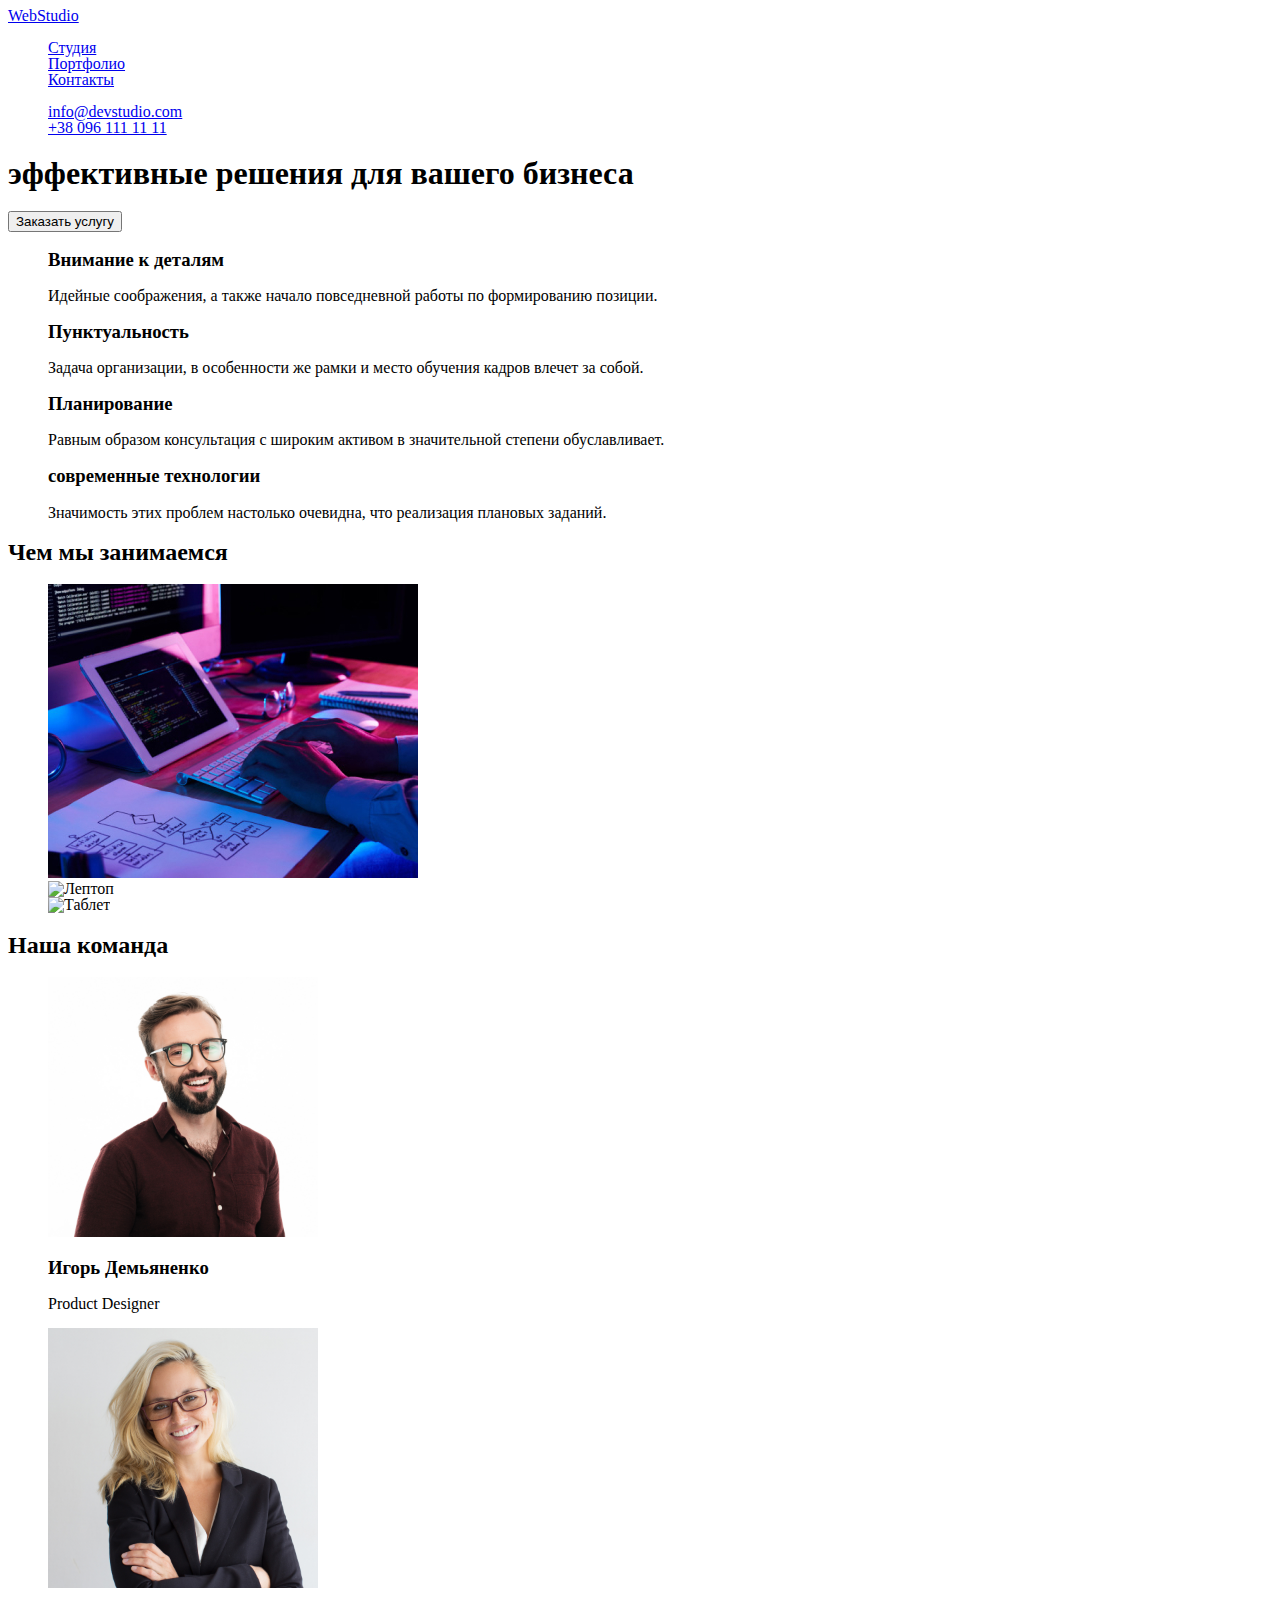
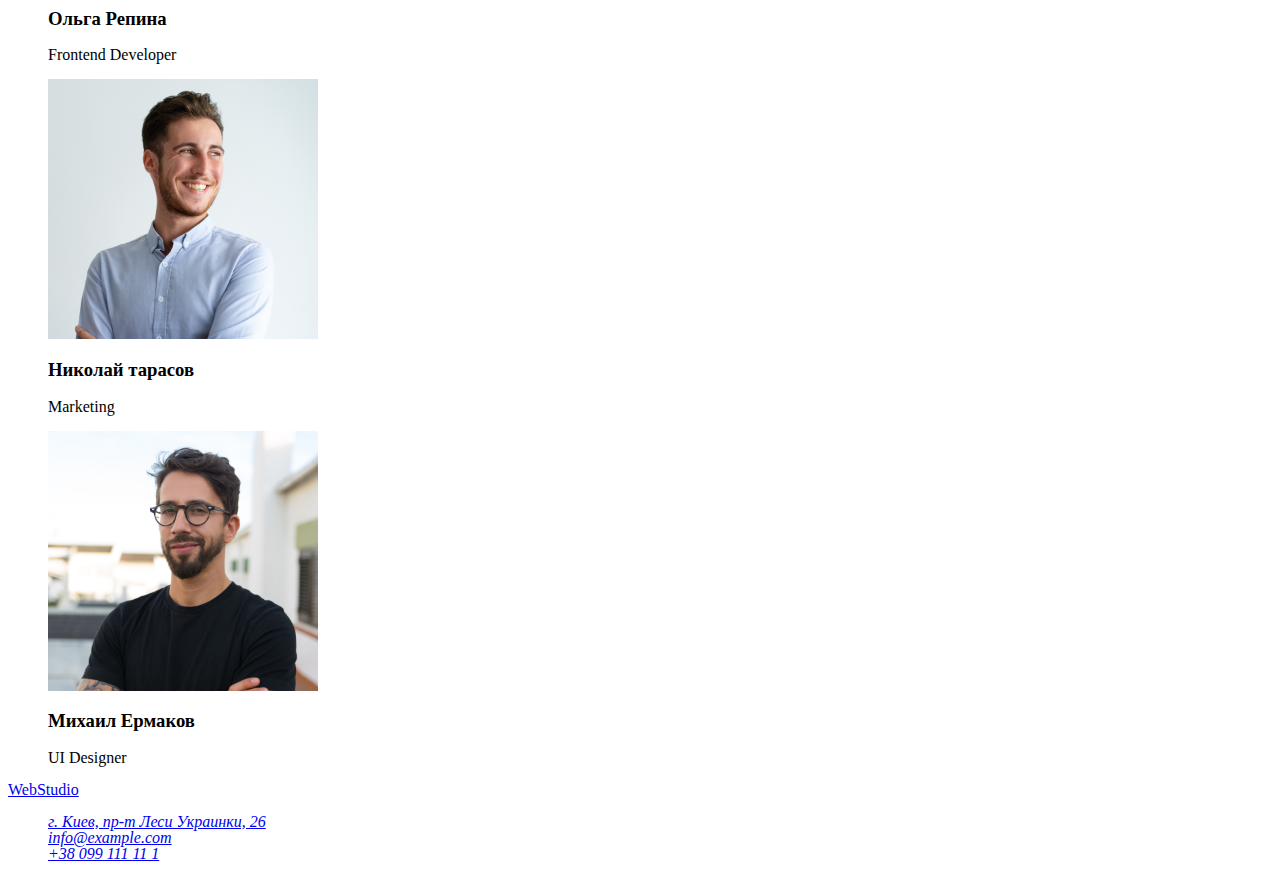
==== index.html @ f4ad7794 "First Commit" ====
<!DOCTYPE html>
<html lang="ru">
  <head>
    <meta charset="UTF-8" />
    <meta name="viewport" content="width=device-width, initial-scale=1.0" />
    <title>WebStudio</title>
    <link rel="stylesheet" href="reset.css">
    <link rel="stylesheet" href="./CSS/styles.css" />
    <link
      href="https://fonts.googleapis.com/css2?family=Montserrat:wght@400;700&display=swap"
      rel="stylesheet"
    />
  </head>
  <body>
    <header>
      <nav>
        <a href="#company">WebStudio</a>
        <ul>
          <li><a href="#studio">Студия</a></li>
          <li><a href="#portfolio">Портфолио</a></li>
          <li><a href="#contacts">Контакты</a></li>
        </ul>
        <ul>
          <li><a href="mailto:info@devstudio.com">info@devstudio.com</a></li>
          <li><a href="tel:+380961111111">+38 096 111 11 11</a></li>
        </ul>
      </nav>
    </header>
    <main>
      <section>
        <div>
          <h1>эффективные решения для вашего бизнеса</h1>
          <button>Заказать услугу</button>
        </div>
      </section>
      <section class="CompanyValues">
        <h2 hidden>Скрытый Заголовок</h2>
        <ul>
          <li>
            <h3>Внимание к деталям</h3>
            <p>
              Идейные соображения, а также начало повседневной работы по
              формированию позиции.
            </p></li>
          <li>
            <h3>Пунктуальность</h3>
            <p>
              Задача организации, в особенности же рамки и место обучения кадров
              влечет за собой.
            </p></li>
          <li>
            <h3>Планирование</h3>
            <p>
              Равным образом консультация с широким активом в значительной степени
              обуславливает.
            </p></li>
          <li>
            <h3>современные технологии</h3>
            <p>
              Значимость этих проблем настолько очевидна, что реализация плановых
              заданий.
            </p></li>
        </ul>
        </section>
        <section>
          <h2>Чем мы занимаемся</h2>
          <ul>
            <li><img src="images/img(7).jpg" width="370" height="294" alt="ПК" /></li>
            <li><img src="Images/img(1).jpg" width="370" height="294" alt="Лептоп" /></li>
            <li><img src="Images/img(2).jpg" width="370" height="294" alt="Таблет" /></li>
          </ul>
        </section>
        <section> 
          <h2>Наша команда</h2>
        <ul>
            <li><img src="images/img(3).jpg" width="270" height="260" alt="Игорь Демьяненко" />
              <h3>Игорь Демьяненко</h3>
                <p lang="en">Product Designer</p></li>
            <li><img src="images/img(4).jpg" width="270" height="260" alt="Ольга Репина" />
              <h3>Ольга Репина</h3>
                <p lang="en">Frontend Developer</p></li>
            <li><img src="images/img(5).jpg" width="270" height="260" alt="Николай тарасов" />
              <h3>Николай тарасов</h3>
                <p lang="en">Marketing</p></li>
            <li><img src="images/img(6).jpg" width="270" height="260" alt="Михаил Ермаков" />
              <h3>Михаил Ермаков</h3>
                <p lang="en">UI Designer</p></li>
          </ul>
        </section>
      </main>
      <footer>
        <a href="#company">WebStudio</a>
      <address>
        <ul>
          <li><a href="https://goo.gl/maps/876GTmh62noZVfSe7" target="blank" rel="noopener noreferer">г. Киев, пр-т Леси Украинки, 26
          </a></li>
          <li><a href="mailto:">info@example.com</a></li>
          <li><a href="tel:+38099111111">+38 099 111 11 1</a></li>
        </ul>
      </address>
    </footer>
  </body>
</html>
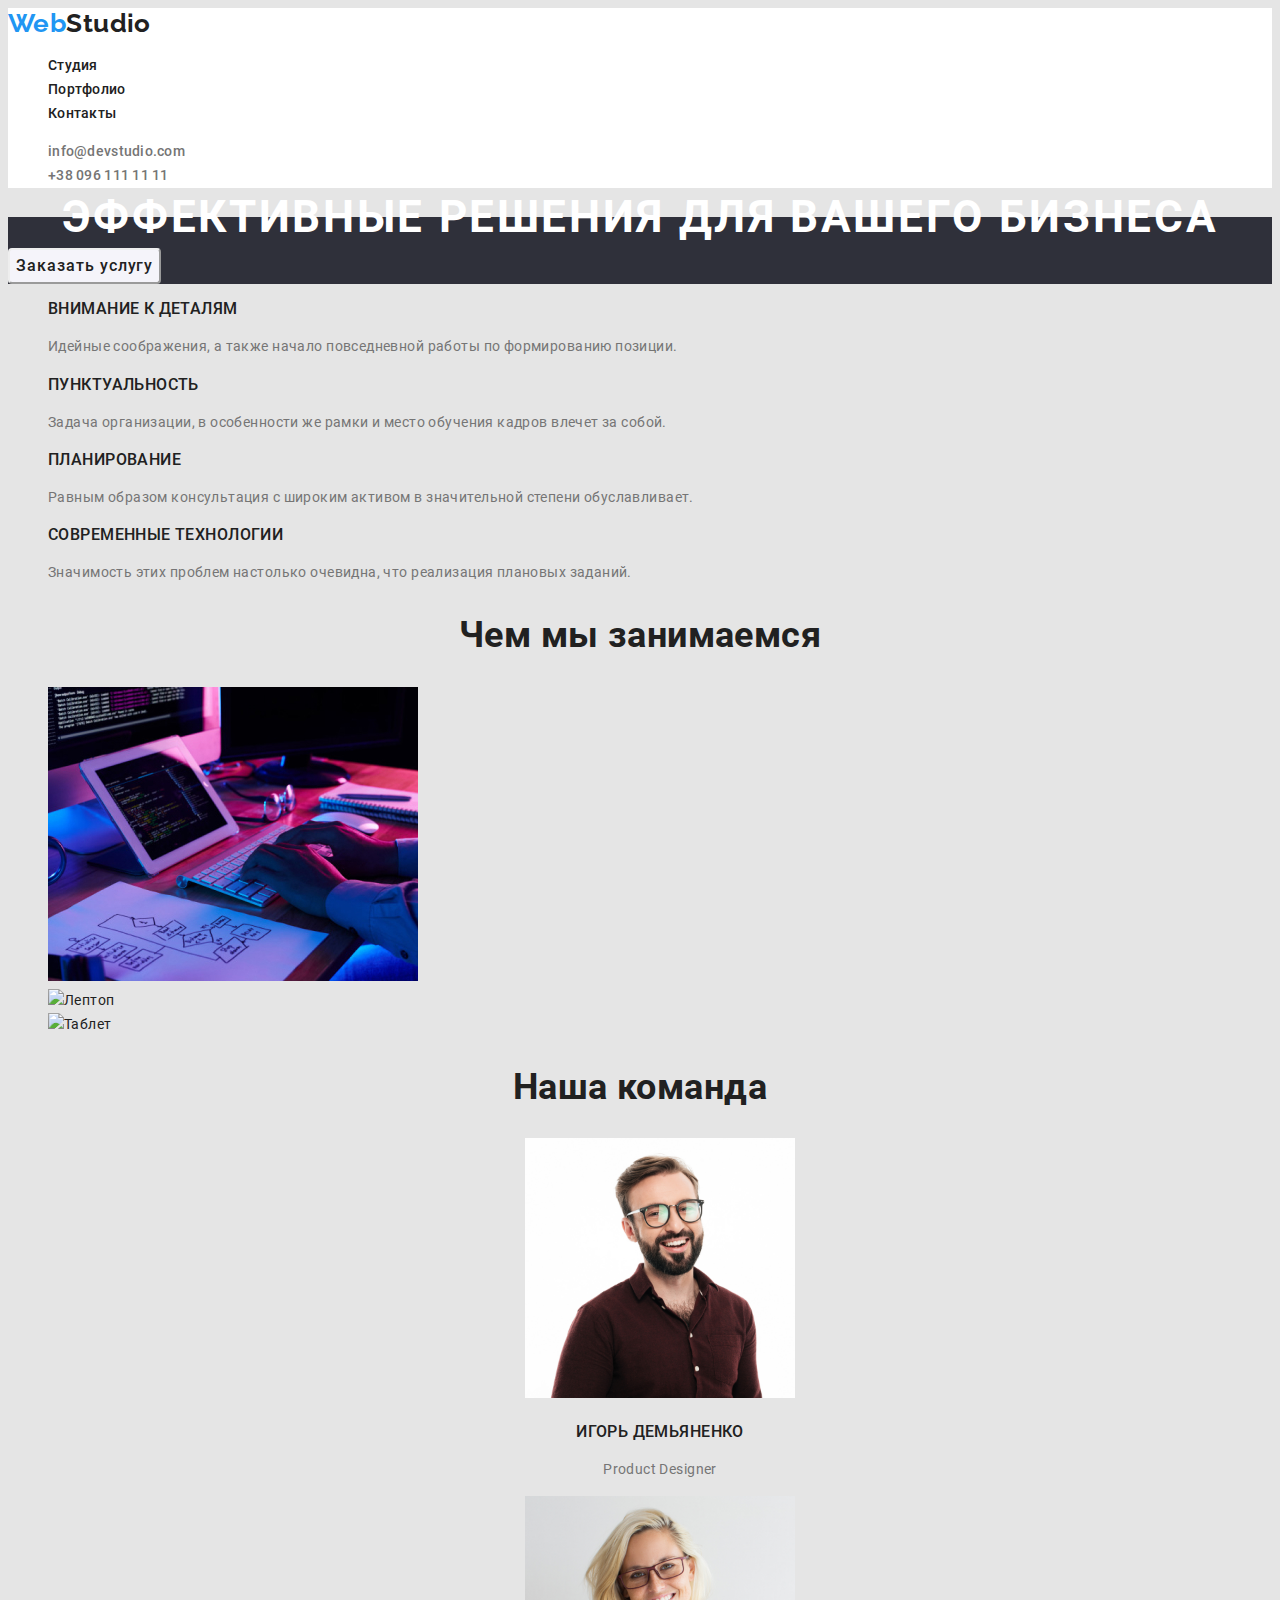
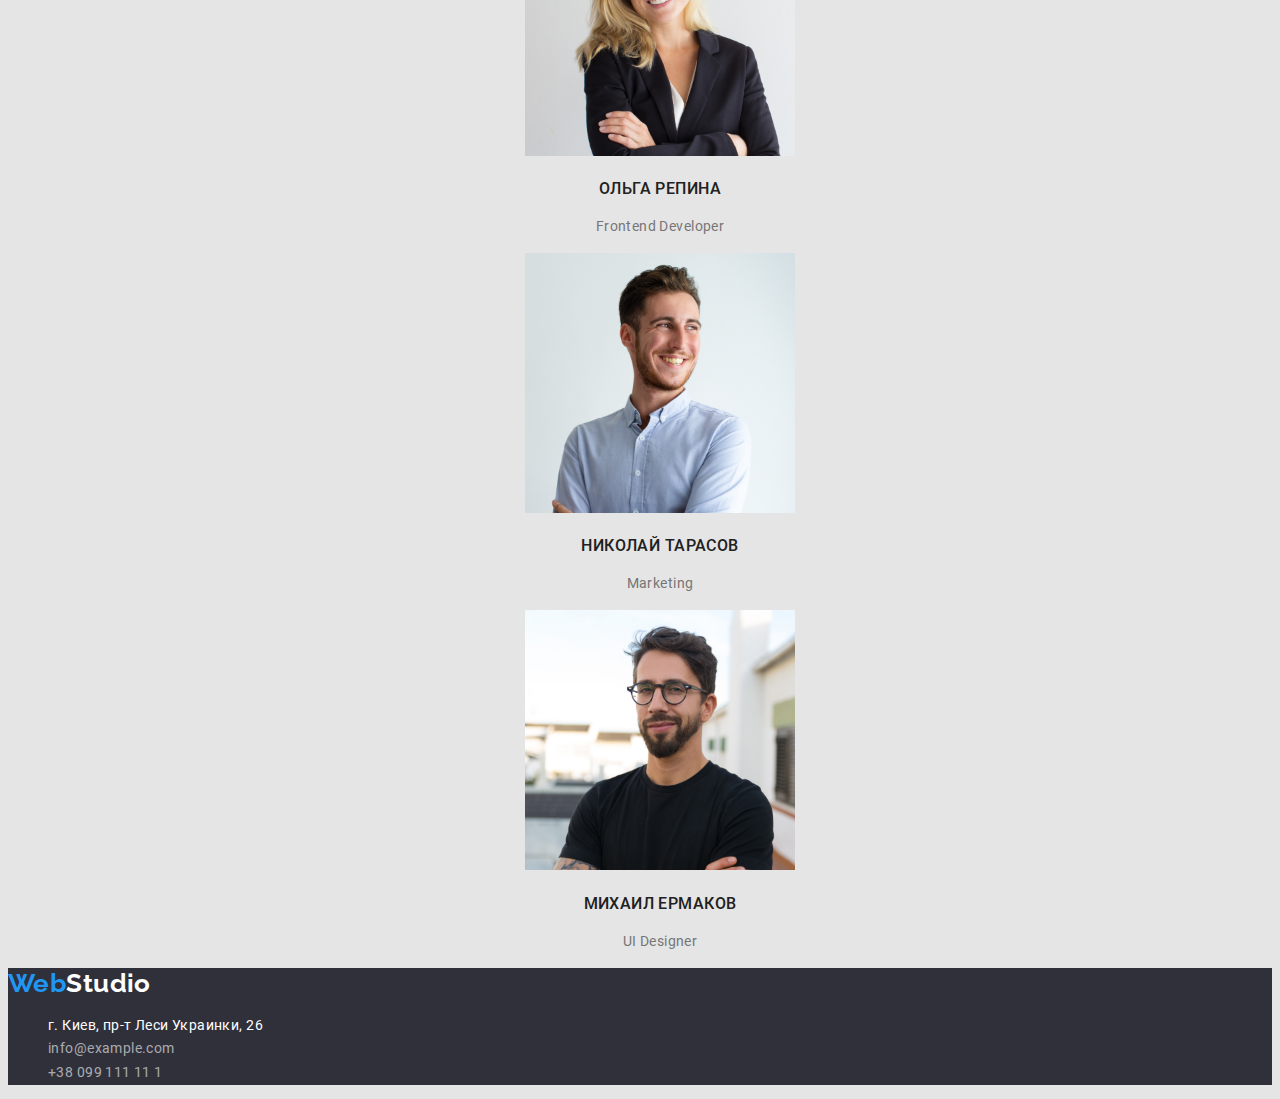
==== commit 7de6311a: "HW2-mvp" ====
--- a/index.html
+++ b/index.html
@@ -5,65 +5,60 @@
     <meta name="viewport" content="width=device-width, initial-scale=1.0" />
     <title>WebStudio</title>
     <link rel="stylesheet" href="reset.css">
-    <link rel="stylesheet" href="./CSS/styles.css" />
-    <link
-      href="https://fonts.googleapis.com/css2?family=Montserrat:wght@400;700&display=swap"
-      rel="stylesheet"
-    />
+    <link href="https://fonts.googleapis.com/css2?family=Raleway:wght@700&display=swap" rel="stylesheet">
+    <link rel="stylesheet" href="./css/styles.css" />
   </head>
   <body>
-    <header>
+    <header class="header">
+      <a href="#company" class="link-logo-h"><span class="web">Web</span>Studio</a>
       <nav>
-        <a href="#company">WebStudio</a>
-        <ul>
-          <li><a href="#studio">Студия</a></li>
-          <li><a href="#portfolio">Портфолио</a></li>
-          <li><a href="#contacts">Контакты</a></li>
+        <ul class="menu">
+          <li class="menu-item"><a href="#studio"class="menu-nav">Студия</a></li>
+          <li class="menu-item"><a href="portfolio.html"class="menu-nav">Портфолио</a></li>
+          <li class="menu-item"><a href="#contacts"class="menu-nav">Контакты</a></li>
         </ul>
         <ul>
-          <li><a href="mailto:info@devstudio.com">info@devstudio.com</a></li>
-          <li><a href="tel:+380961111111">+38 096 111 11 11</a></li>
+          <li><a href="mailto:info@devstudio.com"class="e-address">info@devstudio.com</a></li>
+          <li><a href="tel:+380961111111"class="e-address">+38 096 111 11 11</a></li>
         </ul>
       </nav>
     </header>
     <main>
-      <section>
-        <div>
-          <h1>эффективные решения для вашего бизнеса</h1>
-          <button>Заказать услугу</button>
-        </div>
+      <section class="dark-bg">
+        <h1 class="page-title">эффективные решения для вашего бизнеса</h1>
+        <button class="btn">Заказать услугу</button>
       </section>
       <section class="CompanyValues">
         <h2 hidden>Скрытый Заголовок</h2>
         <ul>
           <li>
-            <h3>Внимание к деталям</h3>
-            <p>
+            <h3 class="features">Внимание к деталям</h3>
+            <p class="main-text">
               Идейные соображения, а также начало повседневной работы по
               формированию позиции.
             </p></li>
           <li>
-            <h3>Пунктуальность</h3>
-            <p>
+            <h3 class="features">Пунктуальность</h3>
+            <p class="main-text">
               Задача организации, в особенности же рамки и место обучения кадров
               влечет за собой.
             </p></li>
           <li>
-            <h3>Планирование</h3>
-            <p>
+            <h3 class="features">Планирование</h3>
+            <p class="main-text">
               Равным образом консультация с широким активом в значительной степени
               обуславливает.
             </p></li>
           <li>
-            <h3>современные технологии</h3>
-            <p>
+            <h3 class="features">современные технологии</h3>
+            <p class="main-text">
               Значимость этих проблем настолько очевидна, что реализация плановых
               заданий.
             </p></li>
         </ul>
         </section>
         <section>
-          <h2>Чем мы занимаемся</h2>
+          <h2 class="section-title">Чем мы занимаемся</h2>
           <ul>
             <li><img src="images/img(7).jpg" width="370" height="294" alt="ПК" /></li>
             <li><img src="Images/img(1).jpg" width="370" height="294" alt="Лептоп" /></li>
@@ -71,31 +66,31 @@
           </ul>
         </section>
         <section> 
-          <h2>Наша команда</h2>
-        <ul>
+          <h2 class="section-title">Наша команда</h2>
+        <ul class="team">
             <li><img src="images/img(3).jpg" width="270" height="260" alt="Игорь Демьяненко" />
-              <h3>Игорь Демьяненко</h3>
-                <p lang="en">Product Designer</p></li>
+              <h3 class="features">Игорь Демьяненко</h3>
+                <p class="main-text" lang="en">Product Designer</p></li>
             <li><img src="images/img(4).jpg" width="270" height="260" alt="Ольга Репина" />
-              <h3>Ольга Репина</h3>
-                <p lang="en">Frontend Developer</p></li>
+              <h3 class="features">Ольга Репина</h3>
+                <p class="main-text" lang="en">Frontend Developer</p></li>
             <li><img src="images/img(5).jpg" width="270" height="260" alt="Николай тарасов" />
-              <h3>Николай тарасов</h3>
-                <p lang="en">Marketing</p></li>
+              <h3 class="features">Николай тарасов</h3>
+                <p class="main-text" lang="en">Marketing</p></li>
             <li><img src="images/img(6).jpg" width="270" height="260" alt="Михаил Ермаков" />
-              <h3>Михаил Ермаков</h3>
-                <p lang="en">UI Designer</p></li>
+              <h3 class="features">Михаил Ермаков</h3>
+                <p class="main-text" lang="en">UI Designer</p></li>
           </ul>
         </section>
       </main>
-      <footer>
-        <a href="#company">WebStudio</a>
-      <address>
+      <footer class="basement">
+        <a href="#company"class="link-logo-f"><span class="web">Web</span>Studio</a>
+      <address class="address-accent">
         <ul>
-          <li><a href="https://goo.gl/maps/876GTmh62noZVfSe7" target="blank" rel="noopener noreferer">г. Киев, пр-т Леси Украинки, 26
+          <li><a href="https://goo.gl/maps/876GTmh62noZVfSe7" target="blank" rel="noopener noreferer"class="link-address">г. Киев, пр-т Леси Украинки, 26
           </a></li>
-          <li><a href="mailto:">info@example.com</a></li>
-          <li><a href="tel:+38099111111">+38 099 111 11 1</a></li>
+          <li><a href="mailto:"class="link-footer">info@example.com</a></li>
+          <li><a href="tel:+38099111111"class="link-footer">+38 099 111 11 1</a></li>
         </ul>
       </address>
     </footer>
--- a/css/styles.css
+++ b/css/styles.css
@@ -0,0 +1,215 @@
+/* roboto-regular - latin_cyrillic */
+@font-face {
+  font-family: "Roboto";
+  font-style: normal;
+  font-weight: 400;
+  src: url("../fonts/roboto/roboto/roboto-v20-latin_cyrillic-regular.eot"); /* IE9 Compat Modes */
+  src: local("Roboto"), local("Roboto-Regular"),
+    url("../fonts/roboto/roboto-v20-latin_cyrillic-regular.eot?#iefix")
+      format("embedded-opentype"),
+    /* IE6-IE8 */ url("../fonts/roboto/roboto-v20-latin_cyrillic-regular.woff2")
+      format("woff2"),
+    /* Super Modern Browsers */
+      url("../fonts/roboto/roboto-v20-latin_cyrillic-regular.woff")
+      format("woff"),
+    /* Modern Browsers */
+      url("../fonts/roboto/roboto-v20-latin_cyrillic-regular.ttf")
+      format("truetype"),
+    /* Safari, Android, iOS */
+      url("../fonts/roboto/roboto-v20-latin_cyrillic-regular.svg#Roboto")
+      format("svg"); /* Legacy iOS */
+}
+/* roboto-500 - latin_cyrillic */
+@font-face {
+  font-family: "Roboto";
+  font-style: normal;
+  font-weight: 500;
+  src: url("../fonts/roboto/roboto-v20-latin_cyrillic-500.eot"); /* IE9 Compat Modes */
+  src: local("Roboto Medium"), local("Roboto-Medium"),
+    url("../fonts/roboto/roboto-v20-latin_cyrillic-500.eot?#iefix")
+      format("embedded-opentype"),
+    /* IE6-IE8 */ url("../fonts/roboto/roboto-v20-latin_cyrillic-500.woff2")
+      format("woff2"),
+    /* Super Modern Browsers */
+      url("../fonts/roboto/roboto-v20-latin_cyrillic-500.woff") format("woff"),
+    /* Modern Browsers */
+      url("../fonts/roboto/roboto-v20-latin_cyrillic-500.ttf")
+      format("truetype"),
+    /* Safari, Android, iOS */
+      url("../fonts/roboto/roboto-v20-latin_cyrillic-500.svg#Roboto")
+      format("svg"); /* Legacy iOS */
+}
+/* roboto-700 - latin_cyrillic */
+@font-face {
+  font-family: "Roboto";
+  font-style: normal;
+  font-weight: 700;
+  src: url("../fonts/roboto/roboto-v20-latin_cyrillic-700.eot"); /* IE9 Compat Modes */
+  src: local("Roboto Bold"), local("Roboto-Bold"),
+    url("../fonts/roboto/roboto-v20-latin_cyrillic-700.eot?#iefix")
+      format("embedded-opentype"),
+    /* IE6-IE8 */ url("../fonts/roboto/roboto-v20-latin_cyrillic-700.woff2")
+      format("woff2"),
+    /* Super Modern Browsers */
+      url("../fonts/roboto/roboto-v20-latin_cyrillic-700.woff") format("woff"),
+    /* Modern Browsers */
+      url("../fonts/roboto/roboto-v20-latin_cyrillic-700.ttf")
+      format("truetype"),
+    /* Safari, Android, iOS */
+      url("../fonts/roboto/roboto-v20-latin_cyrillic-700.svg#Roboto")
+      format("svg"); /* Legacy iOS */
+}
+
+:root {
+  --main-text-cl: #212121;
+  --accent-text-cl: #2196f3;
+  --grey: #757575;
+  --white: #ffffff;
+  --background: #2f303a;
+  --footer: rgba(255, 255, 255, 0.6);
+  --button: #f5f4fa;
+  --body-background: #e5e5e5;
+}
+body {
+  font-family: "Roboto", sans-serif;
+  font-size: 14px;
+  line-height: 1.71;
+  letter-spacing: 0.03em;
+  color: var(--main-text-cl);
+  background-color: var(--body-background);
+}
+.header {
+  background-color: var(--white);
+}
+ul {
+  list-style: none;
+}
+.link-logo-h {
+  font-family: "Raleway", sans-serif;
+  font-weight: 700;
+  font-size: 26px;
+  line-height: 1.19;
+  text-decoration: none;
+  font-style: normal;
+  color: var(--main-text-cl);
+}
+.menu-nav {
+  font-weight: 500;
+  line-height: 1.142px;
+  letter-spacing: 0.02em;
+  text-decoration: none;
+  font-style: normal;
+  color: inherit;
+  background-color: var(--white);
+}
+.e-address {
+  font-weight: 500;
+  line-height: 1.142px;
+  letter-spacing: 0.02em;
+  text-decoration: none;
+  color: inherit;
+  text-decoration: none;
+  color: var(--grey);
+}
+.btn {
+  font-family: inherit;
+  font-weight: 500;
+  font-size: 16px;
+  line-height: 1.87;
+  display: flex;
+  align-items: center;
+  text-align: center;
+  letter-spacing: 0.06em;
+  color: var(--main-text-cl);
+  background-color: var(--button);
+  border-radius: 4px;
+  border-color: inherit;
+  box-shadow: none;
+}
+.btn:hover,
+.btn:focus {
+  color: var(--white);
+  background-color: var(--accent-text-cl);
+  font-weight: 700;
+}
+.page-title {
+  font-weight: 900;
+  font-size: 44px;
+  line-height: 1.36px;
+  text-align: center;
+  letter-spacing: 0.06em;
+  text-transform: uppercase;
+  color: var(--white);
+}
+.section-title {
+  font-weight: 700;
+  font-size: 36px;
+  line-height: 1.166;
+  text-align: center;
+  color: var(--main-text-cl);
+}
+.features {
+  font-style: normal;
+  font-weight: 500;
+  line-height: 1.14;
+  text-transform: uppercase;
+}
+.team {
+  text-align: center;
+}
+.main-text {
+  color: var(--grey);
+}
+.dark-bg {
+  background-color: var(--background);
+}
+.basement {
+  background-color: var(--background);
+  color: var(--white);
+}
+.link-address {
+  font-style: normal;
+  text-decoration: none;
+  color: var(--white);
+  font-family: Roboto;
+}
+.link-footer {
+  color: var(--footer);
+  font-style: normal;
+  text-decoration: none;
+}
+.link-footer:hover,
+.link-address:hover,
+.link-footer:focus,
+.link-address:focus,
+.menu-nav:hover,
+.menu-nav:focus,
+.e-address:hover,
+.e-address:focus {
+  color: var(--accent-text-cl);
+}
+.link-logo-f {
+  font-family: "Raleway", sans-serif;
+  font-weight: 700;
+  font-size: 26px;
+  line-height: 1.19;
+  text-decoration: none;
+  font-style: normal;
+  color: var(--white);
+}
+.web {
+  color: var(--accent-text-cl);
+}
+/* Styles for portfolio page */
+
+.projects-link {
+  font-style: normal;
+  text-decoration: none;
+}
+.projects-headline {
+  font-weight: 700;
+  font-size: 18px;
+  line-height: 2;
+  letter-spacing: 0.06em;
+  color: var(--main-text-cl);
+}
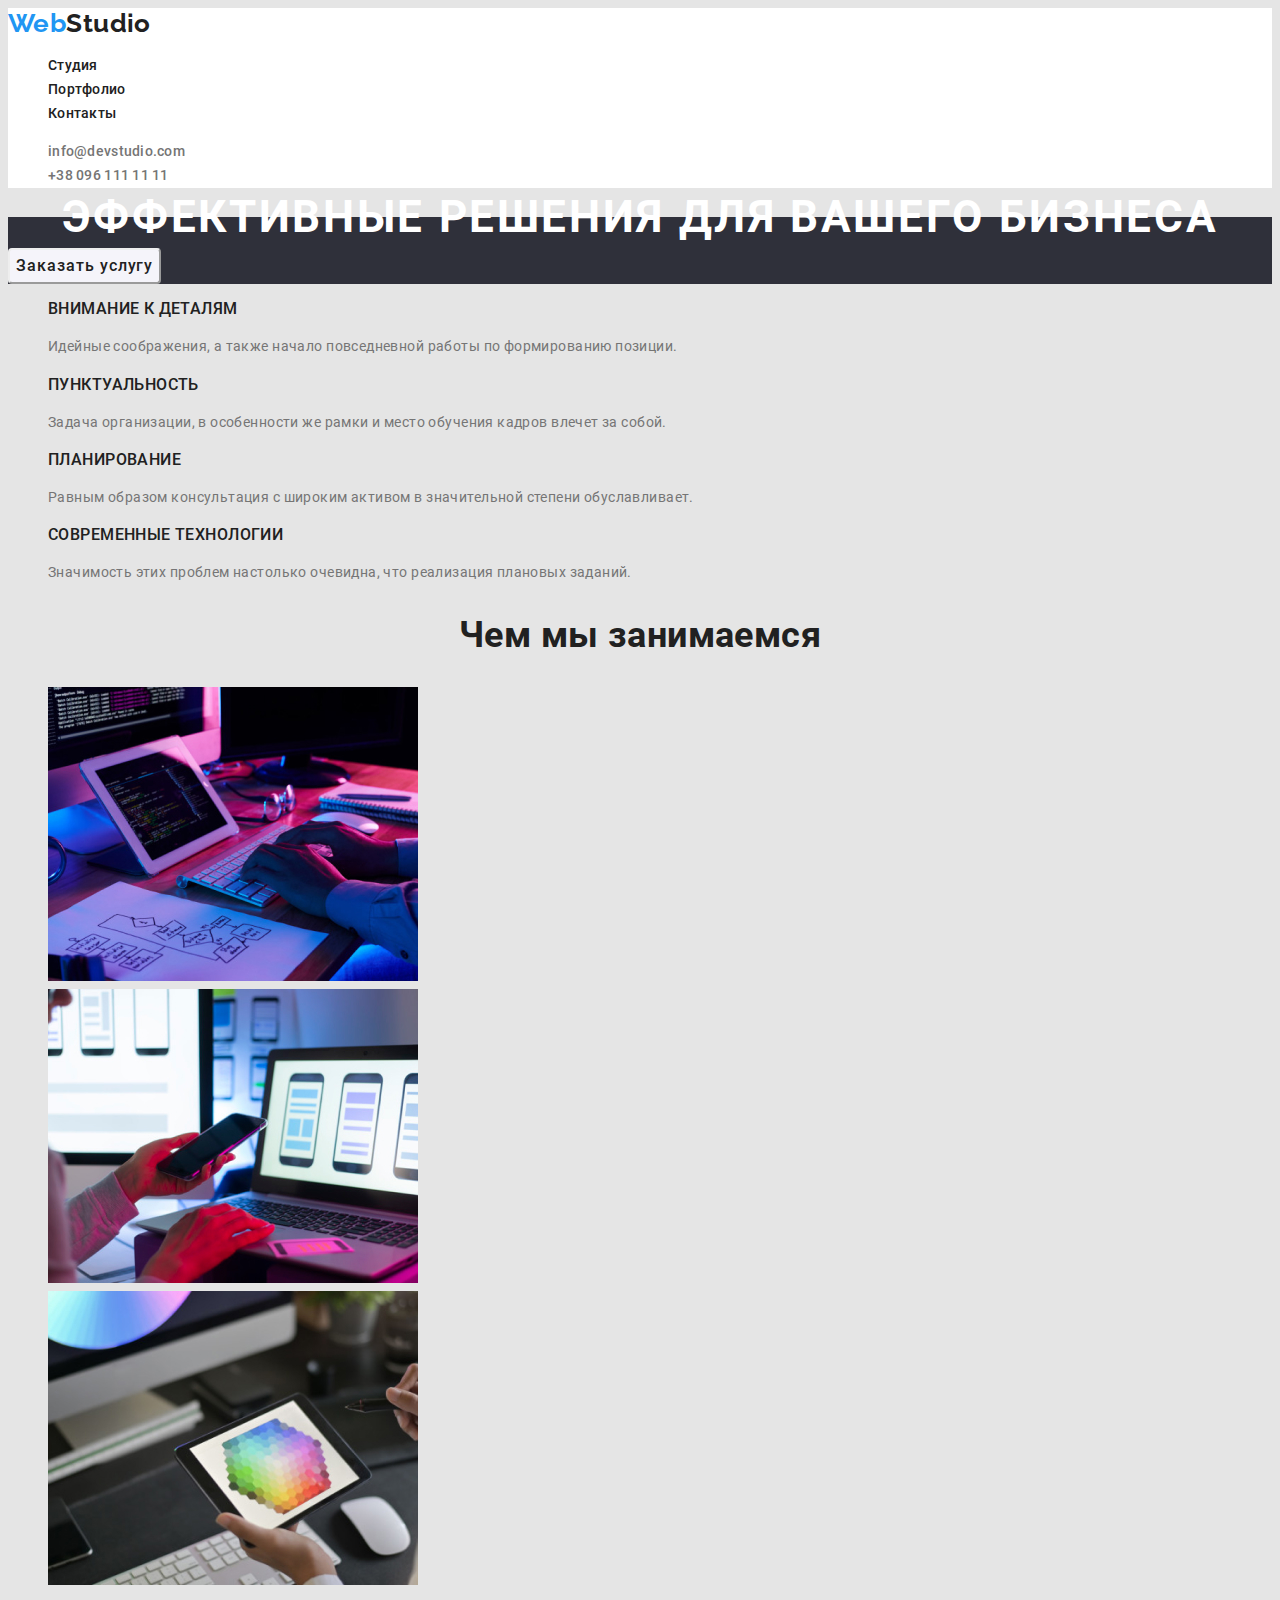
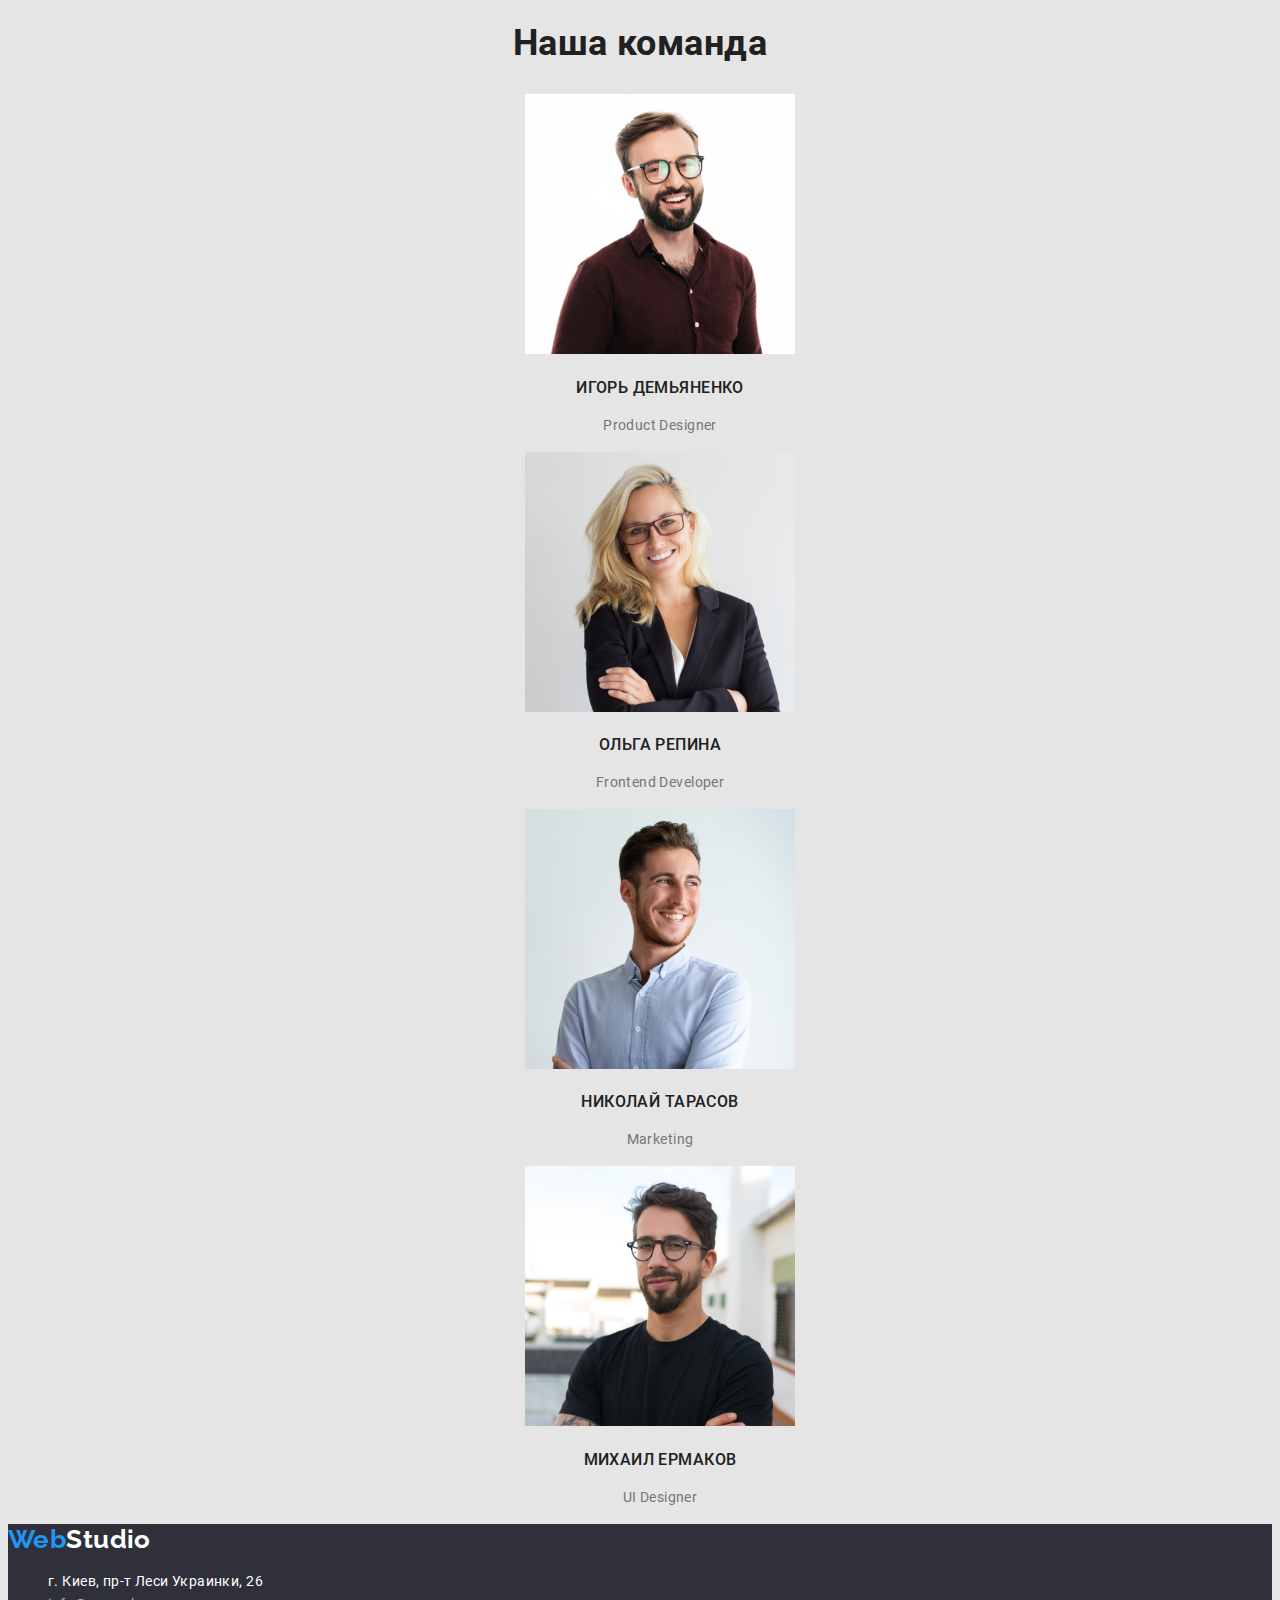
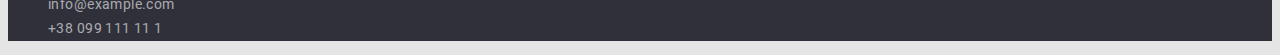
==== commit dd0e1a93: "Fixed images" ====
--- a/index.html
+++ b/index.html
@@ -13,19 +13,19 @@
       <a href="#company" class="link-logo-h"><span class="web">Web</span>Studio</a>
       <nav>
         <ul class="menu">
-          <li class="menu-item"><a href="#studio"class="menu-nav">Студия</a></li>
-          <li class="menu-item"><a href="portfolio.html"class="menu-nav">Портфолио</a></li>
-          <li class="menu-item"><a href="#contacts"class="menu-nav">Контакты</a></li>
+          <li class="menu-item"><a href="#studio" class="menu-nav">Студия</a></li>
+          <li class="menu-item"><a href="portfolio.html" class="menu-nav">Портфолио</a></li>
+          <li class="menu-item"><a href="#contacts" class="menu-nav">Контакты</a></li>
         </ul>
         <ul>
-          <li><a href="mailto:info@devstudio.com"class="e-address">info@devstudio.com</a></li>
-          <li><a href="tel:+380961111111"class="e-address">+38 096 111 11 11</a></li>
+          <li><a href="mailto:info@devstudio.com" class="e-address">info@devstudio.com</a></li>
+          <li><a href="tel:+380961111111" class="e-address">+38 096 111 11 11</a></li>
         </ul>
       </nav>
     </header>
     <main>
-      <section class="dark-bg">
-        <h1 class="page-title">эффективные решения для вашего бизнеса</h1>
+      <section class="hero">
+        <h1 class="hero-title">эффективные решения для вашего бизнеса</h1>
         <button class="btn">Заказать услугу</button>
       </section>
       <section class="CompanyValues">
@@ -61,8 +61,8 @@
           <h2 class="section-title">Чем мы занимаемся</h2>
           <ul>
             <li><img src="images/img(7).jpg" width="370" height="294" alt="ПК" /></li>
-            <li><img src="Images/img(1).jpg" width="370" height="294" alt="Лептоп" /></li>
-            <li><img src="Images/img(2).jpg" width="370" height="294" alt="Таблет" /></li>
+            <li><img src="images/img(1).jpg" width="370" height="294" alt="Лептоп" /></li>
+            <li><img src="images/img(2).jpg" width="370" height="294" alt="Таблет" /></li>
           </ul>
         </section>
         <section> 
@@ -84,13 +84,13 @@
         </section>
       </main>
       <footer class="basement">
-        <a href="#company"class="link-logo-f"><span class="web">Web</span>Studio</a>
+        <a href="#company" class="link-logo-f"><span class="web">Web</span>Studio</a>
       <address class="address-accent">
         <ul>
-          <li><a href="https://goo.gl/maps/876GTmh62noZVfSe7" target="blank" rel="noopener noreferer"class="link-address">г. Киев, пр-т Леси Украинки, 26
+          <li><a href="https://goo.gl/maps/876GTmh62noZVfSe7" target="blank" rel="noopener noreferer" class="link-address">г. Киев, пр-т Леси Украинки, 26
           </a></li>
-          <li><a href="mailto:"class="link-footer">info@example.com</a></li>
-          <li><a href="tel:+38099111111"class="link-footer">+38 099 111 11 1</a></li>
+          <li><a href="mailto:" class="link-footer">info@example.com</a></li>
+          <li><a href="tel:+38099111111" class="link-footer">+38 099 111 11 1</a></li>
         </ul>
       </address>
     </footer>
--- a/css/styles.css
+++ b/css/styles.css
@@ -132,14 +132,18 @@
   background-color: var(--accent-text-cl);
   font-weight: 700;
 }
-.page-title {
+.hero {
+  background-color: var(--background);
+}
+.hero-title {
+  color: var(--white);
   font-weight: 900;
   font-size: 44px;
   line-height: 1.36px;
   text-align: center;
   letter-spacing: 0.06em;
   text-transform: uppercase;
-  color: var(--white);
+  background-color: var(--background);
 }
 .section-title {
   font-weight: 700;
@@ -159,9 +163,6 @@
 }
 .main-text {
   color: var(--grey);
-}
-.dark-bg {
-  background-color: var(--background);
 }
 .basement {
   background-color: var(--background);
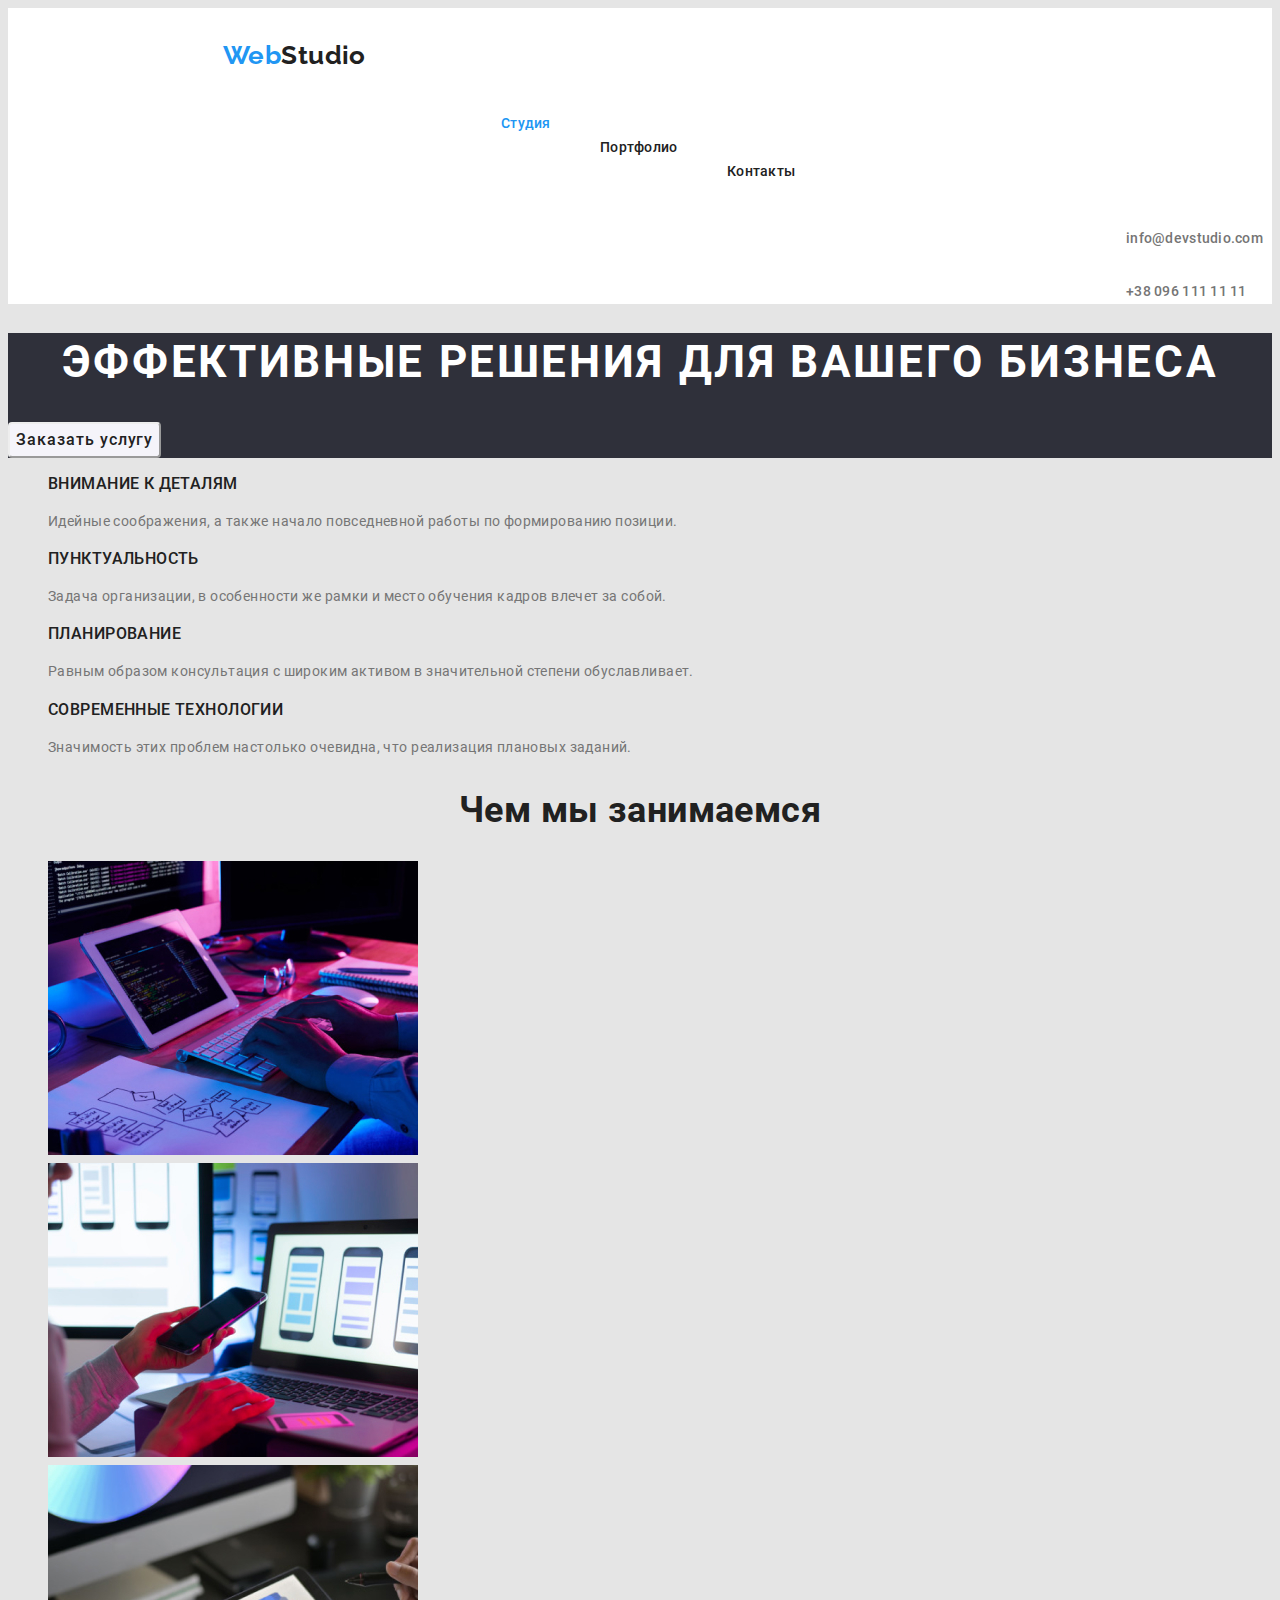
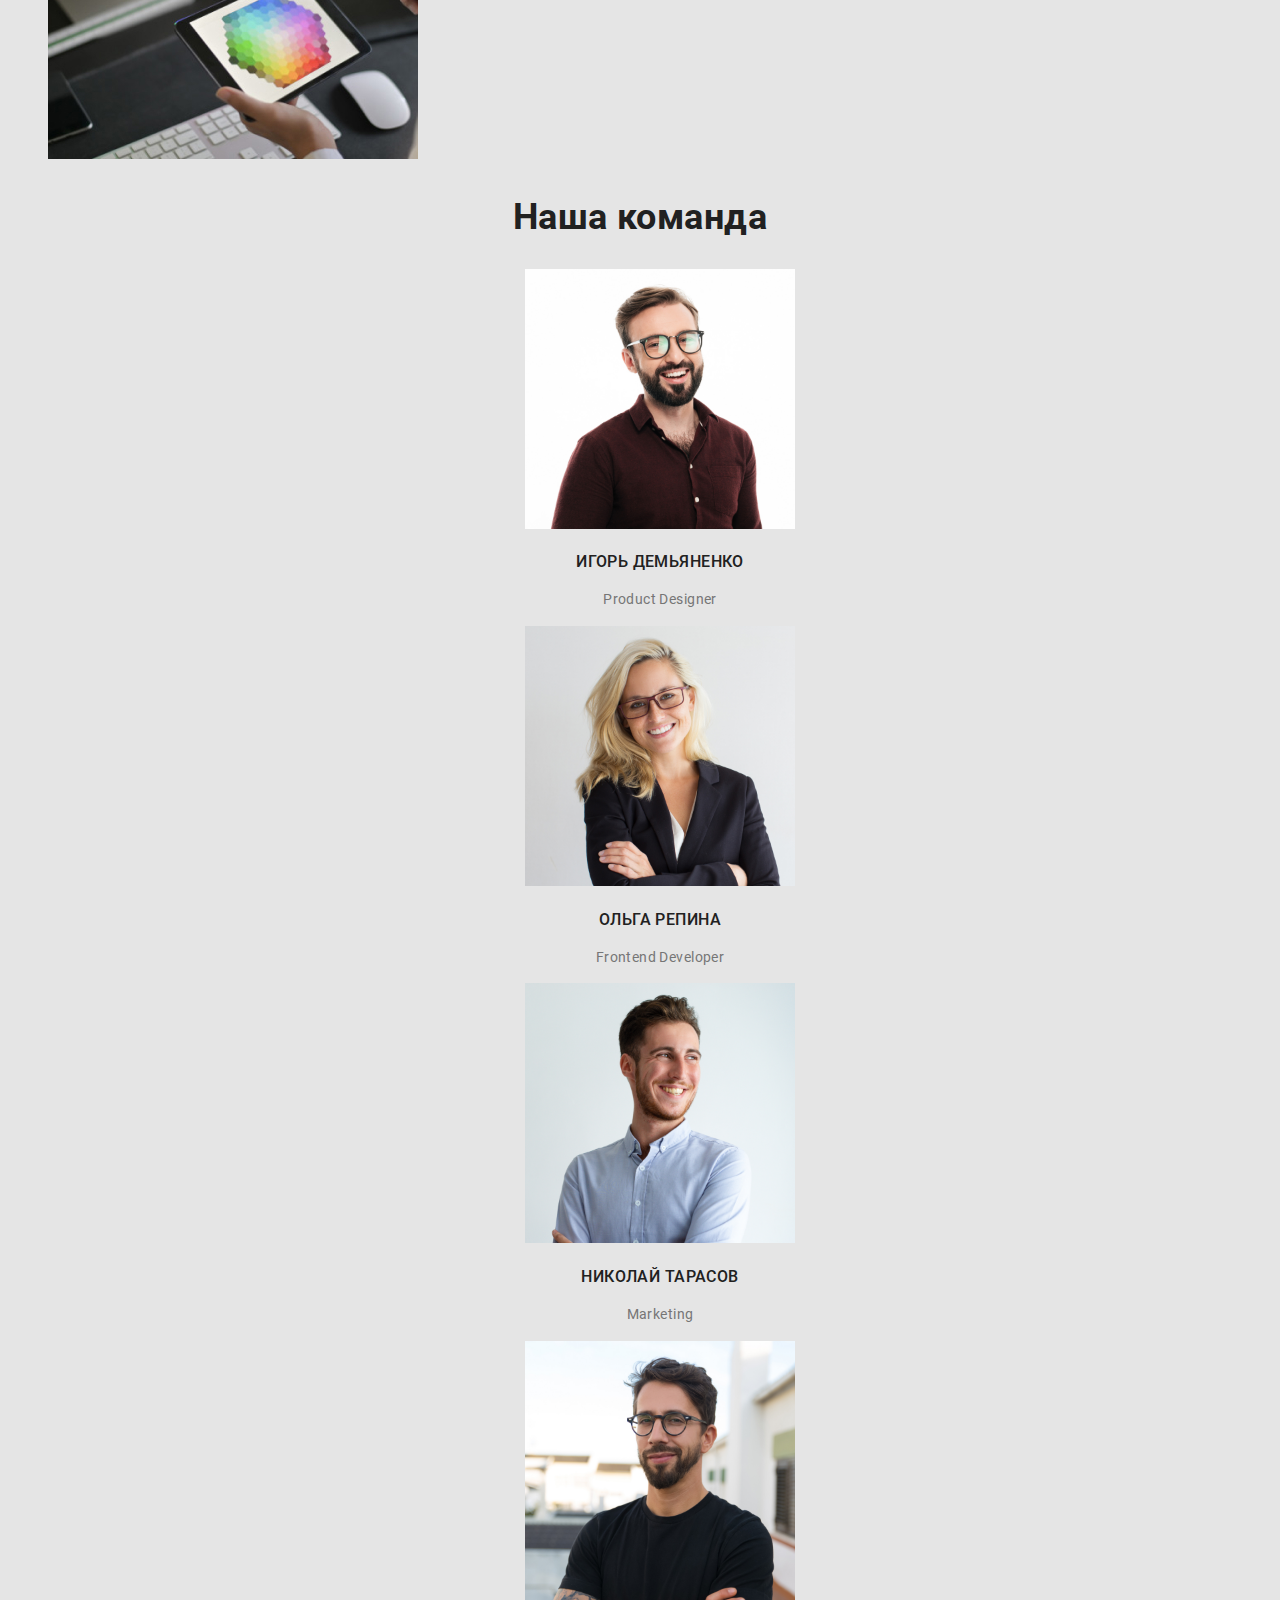
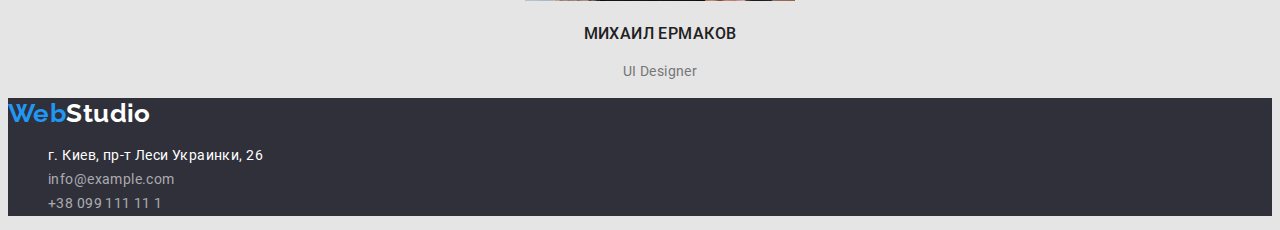
==== commit fe612fe2: "idn" ====
--- a/index.html
+++ b/index.html
@@ -13,9 +13,9 @@
       <a href="#company" class="link-logo-h"><span class="web">Web</span>Studio</a>
       <nav>
         <ul class="menu">
-          <li class="menu-item"><a href="#studio" class="menu-nav">Студия</a></li>
-          <li class="menu-item"><a href="portfolio.html" class="menu-nav">Портфолио</a></li>
-          <li class="menu-item"><a href="#contacts" class="menu-nav">Контакты</a></li>
+          <li class="menu-studio"><a href="index.html" class="link studio">Студия</a></li>
+          <li class="menu-portfolio"><a href="portfolio.html" class="link">Портфолио</a></li>
+          <li class="menu-contacts"><a href="#contacts" class="link">Контакты</a></li>
         </ul>
         <ul>
           <li><a href="mailto:info@devstudio.com" class="e-address">info@devstudio.com</a></li>
--- a/css/styles.css
+++ b/css/styles.css
@@ -59,6 +59,15 @@
       url("../fonts/roboto/roboto-v20-latin_cyrillic-700.svg#Roboto")
       format("svg"); /* Legacy iOS */
 }
+}
+html {
+  box-sizing: border-box;
+}
+*,
+*::before,
+*::after {
+  box-sizing: inherit;
+}
 
 :root {
   --main-text-cl: #212121;
@@ -81,6 +90,9 @@
 .header {
   background-color: var(--white);
 }
+.header a {
+  display: inline-block;
+}
 ul {
   list-style: none;
 }
@@ -93,7 +105,12 @@
   font-style: normal;
   color: var(--main-text-cl);
 }
-.menu-nav {
+header .link-logo-h {
+  margin-left: 215px;
+  margin-top: 32px;
+  display: inline-block;
+}
+nav .link {
   font-weight: 500;
   line-height: 1.142px;
   letter-spacing: 0.02em;
@@ -102,6 +119,16 @@
   color: inherit;
   background-color: var(--white);
 }
+.menu-studio {
+  margin-left: 453px;
+  margin-top: 40px;
+}
+.menu-portfolio {
+  margin-left: 552px;
+  }
+.menu-contacts {
+margin-left: 679px;
+}
 .e-address {
   font-weight: 500;
   line-height: 1.142px;
@@ -110,6 +137,8 @@
   color: inherit;
   text-decoration: none;
   color: var(--grey);
+  margin-left: 1078px;
+  margin-top: 40px;
 }
 .btn {
   font-family: inherit;
@@ -139,7 +168,7 @@
   color: var(--white);
   font-weight: 900;
   font-size: 44px;
-  line-height: 1.36px;
+  line-height: 1.36;
   text-align: center;
   letter-spacing: 0.06em;
   text-transform: uppercase;
@@ -183,8 +212,11 @@
 .link-address:hover,
 .link-footer:focus,
 .link-address:focus,
-.menu-nav:hover,
-.menu-nav:focus,
+nav .link:hover,
+nav .link:focus,
+nav .studio,
+nav .portfolio,
+nav .contacts,
 .e-address:hover,
 .e-address:focus {
   color: var(--accent-text-cl);
